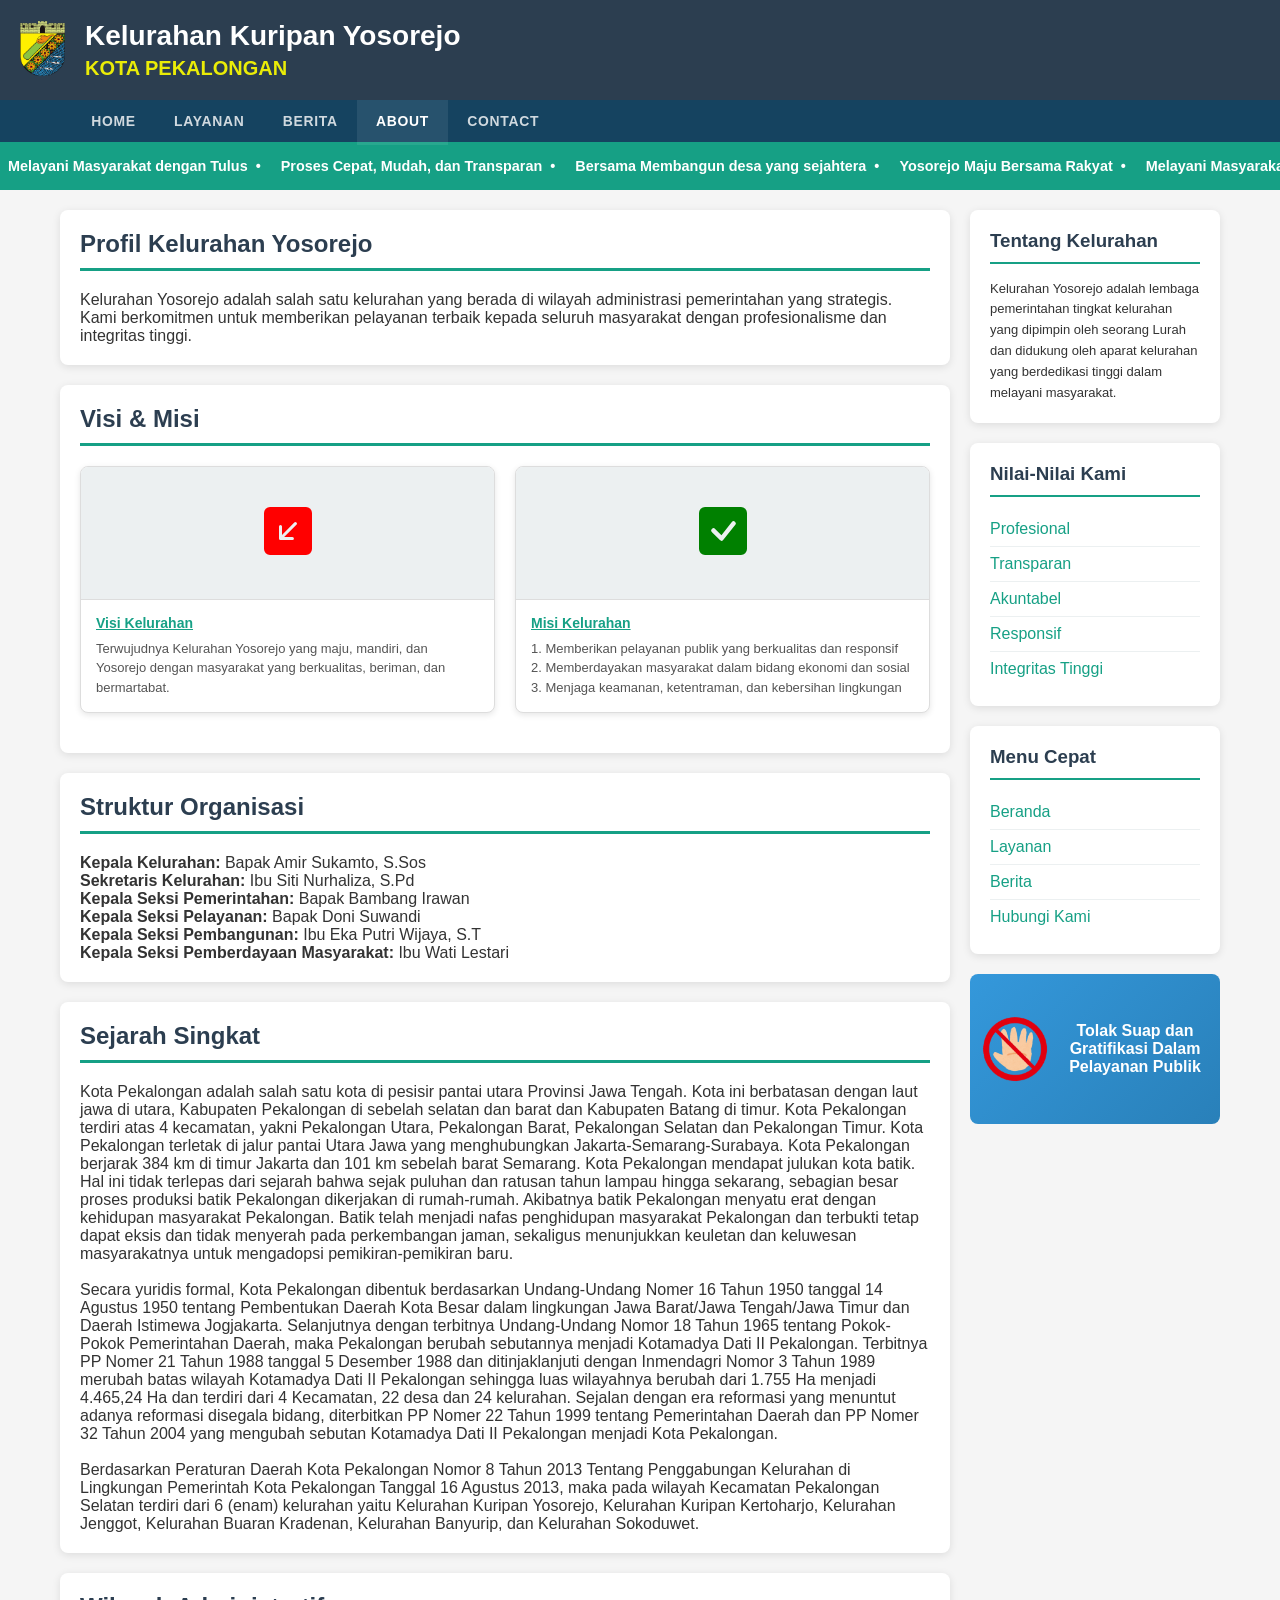
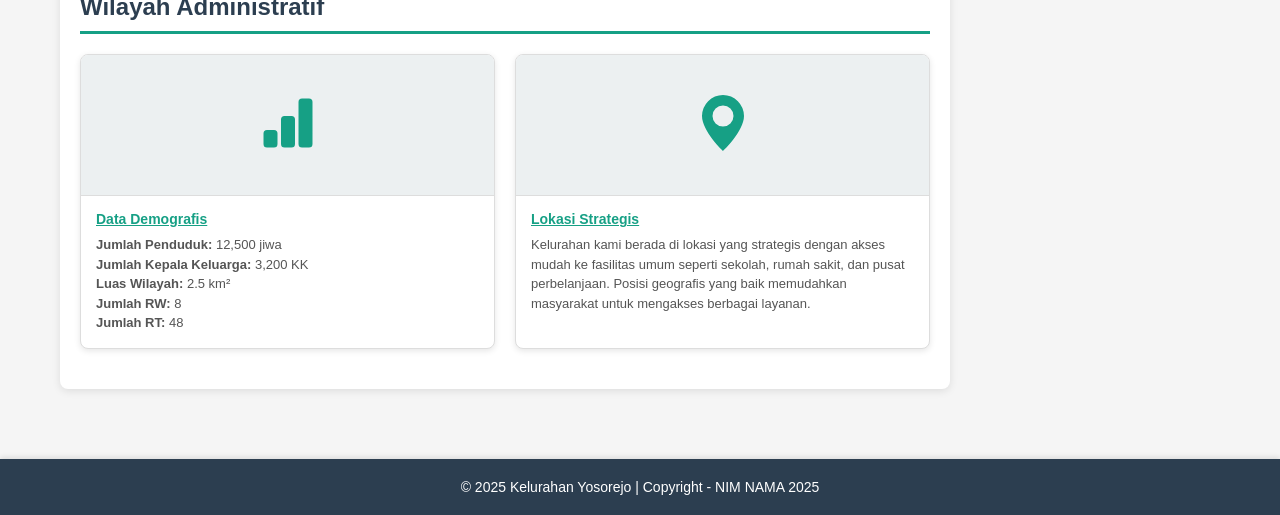
==== about.html @ f133e7d9 "first push" ====
<!DOCTYPE html>
<html lang="id">
<head>
    <meta charset="UTF-8">
    <meta name="viewport" content="width=device-width, initial-scale=1.0">
    <title>About - Kelurahan Yosorejo</title>
    <link rel="stylesheet" href="style.css">
</head>
<body>
    <header>
        <div class="logo">
            <img src="img/logokota.png" alt="">
        </div>
        <div class="header-text">
            <h1>Kelurahan Kuripan Yosorejo</h1>
            <p>Kota Pekalongan</p>
        </div>
    </header>

    <nav class="navigasi">
        <ul>
            <li><a href="index.html">HOME</a></li>
            <li><a href="layanan.html">LAYANAN</a></li>
            <li><a href="berita.html">BERITA</a></li>
            <li><a href="about.html" class="aktif">ABOUT</a></li>
            <li><a href="contact.html">CONTACT</a></li>
        </ul>
    </nav>

    <div class="slogan-berjalan">
      <div class="slogan-teks">
        <span>Melayani Masyarakat dengan Tulus &nbsp;&bull;&nbsp;</span>
        <span>Proses Cepat, Mudah, dan Transparan &nbsp;&bull;&nbsp;</span>
        <span>Bersama Membangun desa yang sejahtera &nbsp;&bull;&nbsp;</span>
        <span>Yosorejo Maju Bersama Rakyat &nbsp;&bull;&nbsp;</span>
        <span>Melayani Masyarakat dengan Tulus &nbsp;&bull;&nbsp;</span>
        <span>Proses Cepat, Mudah, dan Transparan &nbsp;&bull;&nbsp;</span>
        <span>Bersama Membangun desa yang sejahtera &nbsp;&bull;&nbsp;</span>
        <span>Yosorejo Maju Bersama Rakyat &nbsp;&bull;&nbsp;</span>
      </div>
    </div>

    <div class="container">
        <main class="main-content">
            <section class="konten">
                <h2>Profil Kelurahan Yosorejo</h2>
                <p>Kelurahan Yosorejo adalah salah satu kelurahan yang berada di wilayah administrasi pemerintahan yang strategis. Kami berkomitmen untuk memberikan pelayanan terbaik kepada seluruh masyarakat dengan profesionalisme dan integritas tinggi.</p>
            </section>

            <section class="konten">
                <h2>Visi & Misi</h2>
                <div class="produk-grid">
                    <div class="produk-item">
                        <div class="produk-gambar">
                            <p><svg xmlns="http://www.w3.org/2000/svg" width="48" height="48" fill="red" class="bi bi-arrow-down-left-square-fill" viewBox="0 0 16 16">
  <path d="M2 16a2 2 0 0 1-2-2V2a2 2 0 0 1 2-2h12a2 2 0 0 1 2 2v12a2 2 0 0 1-2 2zm8.096-10.803L6 9.293V6.525a.5.5 0 0 0-1 0V10.5a.5.5 0 0 0 .5.5h3.975a.5.5 0 0 0 0-1H6.707l4.096-4.096a.5.5 0 1 0-.707-.707"/>
</svg></p>
                        </div>
                        <div class="produk-info">
                            <h3>Visi Kelurahan</h3>
                            <p>Terwujudnya Kelurahan Yosorejo yang maju, mandiri, dan Yosorejo dengan masyarakat yang berkualitas, beriman, dan bermartabat.</p>
                        </div>
                    </div>

                    <div class="produk-item">
                        <div class="produk-gambar">
                            <p><svg xmlns="http://www.w3.org/2000/svg" width="48" height="48" fill="green" class="bi bi-check-square-fill" viewBox="0 0 16 16">
  <path d="M2 0a2 2 0 0 0-2 2v12a2 2 0 0 0 2 2h12a2 2 0 0 0 2-2V2a2 2 0 0 0-2-2zm10.03 4.97a.75.75 0 0 1 .011 1.05l-3.992 4.99a.75.75 0 0 1-1.08.02L4.324 8.384a.75.75 0 1 1 1.06-1.06l2.094 2.093 3.473-4.425a.75.75 0 0 1 1.08-.022z"/>
</svg></p>
                        </div>
                        <div class="produk-info">
                            <h3>Misi Kelurahan</h3>
                            <p>1. Memberikan pelayanan publik yang berkualitas dan responsif
                            <br>2. Memberdayakan masyarakat dalam bidang ekonomi dan sosial
                            <br>3. Menjaga keamanan, ketentraman, dan kebersihan lingkungan</p>
                        </div>
                    </div>
                </div>
            </section>

            <section class="konten">
                <h2>Struktur Organisasi</h2>
                <p><strong>Kepala Kelurahan:</strong> Bapak Amir Sukamto, S.Sos</p>
                <p><strong>Sekretaris Kelurahan:</strong> Ibu Siti Nurhaliza, S.Pd</p>
                <p><strong>Kepala Seksi Pemerintahan:</strong> Bapak Bambang Irawan</p>
                <p><strong>Kepala Seksi Pelayanan:</strong> Bapak Doni Suwandi</p>
                <p><strong>Kepala Seksi Pembangunan:</strong> Ibu Eka Putri Wijaya, S.T</p>
                <p><strong>Kepala Seksi Pemberdayaan Masyarakat:</strong> Ibu Wati Lestari</p>
            </section>

            <section class="konten">
                <h2>Sejarah Singkat</h2>
                <p>Kota Pekalongan adalah salah satu kota di pesisir pantai utara Provinsi Jawa Tengah. Kota ini berbatasan dengan laut jawa di utara, Kabupaten Pekalongan di sebelah selatan dan barat dan Kabupaten Batang di timur. Kota Pekalongan terdiri atas 4 kecamatan, yakni Pekalongan Utara, Pekalongan Barat, Pekalongan Selatan dan Pekalongan Timur. Kota Pekalongan terletak di jalur pantai Utara Jawa yang menghubungkan Jakarta-Semarang-Surabaya. Kota Pekalongan berjarak 384 km di timur Jakarta dan 101 km sebelah barat Semarang. Kota Pekalongan mendapat julukan kota batik. Hal ini tidak terlepas dari sejarah bahwa sejak puluhan dan ratusan tahun lampau hingga sekarang, sebagian besar proses produksi batik Pekalongan dikerjakan di rumah-rumah. Akibatnya batik Pekalongan menyatu erat dengan kehidupan masyarakat Pekalongan. Batik telah menjadi nafas penghidupan masyarakat Pekalongan dan terbukti tetap dapat eksis dan tidak menyerah pada perkembangan jaman, sekaligus menunjukkan keuletan dan keluwesan masyarakatnya untuk mengadopsi pemikiran-pemikiran baru. <br>
                <br>
                Secara yuridis formal, Kota Pekalongan dibentuk berdasarkan Undang-Undang Nomer 16 Tahun 1950 tanggal 14 Agustus 1950 tentang Pembentukan Daerah Kota Besar dalam lingkungan Jawa Barat/Jawa Tengah/Jawa Timur dan Daerah Istimewa Jogjakarta. Selanjutnya dengan terbitnya Undang-Undang Nomor 18 Tahun 1965 tentang Pokok-Pokok Pemerintahan Daerah, maka Pekalongan berubah sebutannya menjadi Kotamadya Dati II Pekalongan.
                Terbitnya PP Nomer 21 Tahun 1988 tanggal 5 Desember 1988 dan ditinjaklanjuti dengan Inmendagri Nomor 3 Tahun 1989 merubah batas wilayah Kotamadya Dati II Pekalongan sehingga luas wilayahnya berubah dari 1.755 Ha menjadi 4.465,24 Ha dan terdiri dari 4 Kecamatan, 22 desa dan 24 kelurahan.
                Sejalan dengan era reformasi yang menuntut adanya reformasi disegala bidang, diterbitkan PP Nomer 22 Tahun 1999 tentang Pemerintahan Daerah dan PP Nomer 32 Tahun 2004 yang mengubah sebutan Kotamadya Dati II Pekalongan menjadi Kota Pekalongan.
                <br><br>
                
                Berdasarkan Peraturan Daerah Kota Pekalongan Nomor 8 Tahun 2013 Tentang Penggabungan Kelurahan di Lingkungan Pemerintah Kota Pekalongan Tanggal  16 Agustus 2013,  maka  pada wilayah Kecamatan Pekalongan Selatan terdiri dari 6 (enam) kelurahan yaitu Kelurahan Kuripan Yosorejo, Kelurahan Kuripan Kertoharjo, Kelurahan Jenggot, Kelurahan Buaran Kradenan, Kelurahan Banyurip, dan Kelurahan Sokoduwet.</p>
            </section>

            <section class="konten">
                <h2>Wilayah Administratif</h2>
                <div class="produk-grid">
                    <div class="produk-item">
                        <div class="produk-gambar">
                            <p><svg xmlns="http://www.w3.org/2000/svg" width="56" height="56" fill="#16A085" class="bi bi-bar-chart-fill" viewBox="0 0 16 16">
  <path d="M1 11a1 1 0 0 1 1-1h2a1 1 0 0 1 1 1v3a1 1 0 0 1-1 1H2a1 1 0 0 1-1-1zm5-4a1 1 0 0 1 1-1h2a1 1 0 0 1 1 1v7a1 1 0 0 1-1 1H7a1 1 0 0 1-1-1zm5-5a1 1 0 0 1 1-1h2a1 1 0 0 1 1 1v12a1 1 0 0 1-1 1h-2a1 1 0 0 1-1-1z"/>
</svg></p>
                        </div>
                        <div class="produk-info">
                            <h3>Data Demografis</h3>
                            <p><strong>Jumlah Penduduk:</strong> 12,500 jiwa
                            <br><strong>Jumlah Kepala Keluarga:</strong> 3,200 KK
                            <br><strong>Luas Wilayah:</strong> 2.5 km²
                            <br><strong>Jumlah RW:</strong> 8
                            <br><strong>Jumlah RT:</strong> 48</p>
                        </div>
                    </div>

                    <div class="produk-item">
                        <div class="produk-gambar">
                            <p><svg xmlns="http://www.w3.org/2000/svg" width="56" height="56" fill="#16A085" class="bi bi-geo-alt-fill" viewBox="0 0 16 16">
  <path d="M8 16s6-5.686 6-10A6 6 0 0 0 2 6c0 4.314 6 10 6 10m0-7a3 3 0 1 1 0-6 3 3 0 0 1 0 6"/>
</svg></p>
                        </div>
                        <div class="produk-info">
                            <h3>Lokasi Strategis</h3>
                            <p>Kelurahan kami berada di lokasi yang strategis dengan akses mudah ke fasilitas umum seperti sekolah, rumah sakit, dan pusat perbelanjaan. Posisi geografis yang baik memudahkan masyarakat untuk mengakses berbagai layanan.</p>
                        </div>
                    </div>
                </div>
            </section>
        </main>

        <aside class="sidebar">
            <div class="sidebar-box">
                <h3>Tentang Kelurahan</h3>
                <p style="font-size: 13px; line-height: 1.6;">Kelurahan Yosorejo adalah lembaga pemerintahan tingkat kelurahan yang dipimpin oleh seorang Lurah dan didukung oleh aparat kelurahan yang berdedikasi tinggi dalam melayani masyarakat.</p>
            </div>

            <div class="sidebar-box">
                <h3>Nilai-Nilai Kami</h3>
                <ul>
                    <li><a href="#">Profesional</a></li>
                    <li><a href="#">Transparan</a></li>
                    <li><a href="#">Akuntabel</a></li>
                    <li><a href="#">Responsif</a></li>
                    <li><a href="#">Integritas Tinggi</a></li>
                </ul>
            </div>

            <div class="sidebar-box">
                <h3>Menu Cepat</h3>
                <ul>
                    <li><a href="index.html">Beranda</a></li>
                    <li><a href="layanan.html">Layanan</a></li>
                    <li><a href="berita.html">Berita</a></li>
                    <li><a href="contact.html">Hubungi Kami</a></li>
                </ul>
            </div>

            <div class="iklan-suap">
                <img src="img/no.png" alt="">
                <p>Tolak Suap dan Gratifikasi Dalam Pelayanan Publik</p>
                
            </div>
        </aside>
    </div>

    <footer>
        <p>&copy; 2025 Kelurahan Yosorejo | Copyright - NIM NAMA 2025</p>
    </footer>
</body>
</html>
---- style.css ----
* {
    margin: 0;
    padding: 0;
    box-sizing: border-box;
}

body {
    font-family: 'Arial', sans-serif;
    background-color: #f5f5f5;
    color: #333;
}

header {
    background-color: #2c3e50;
    color: white;
    padding: 20px;
    box-shadow: 0 2px 5px rgba(0, 0, 0, 0.1);
    display: flex;
    align-items: center;
    justify-content: start;
}

header img{
    width: 45px;
    height: 55px;
    margin-right: 20px;
}

header h1 {
    font-size: 28px;
    margin-bottom: 5px;
}

header p {
    font-size: 20px;
    font-weight: bold;
    text-transform: uppercase;
    color: yellow;
    opacity: 0.9;
}


.navigasi {
  background: #154360;
}

.navigasi ul {
  max-width: 1200px;
  margin: 0 auto;
  padding: 0 2rem;
  display: flex;
  text-decoration: none;
}

.navigasi ul li{
    list-style: none;
}

.navigasi ul li a {
  display: block;
  color: rgba(255,255,255,0.8);
  padding: 0.8rem 1.2rem;
  font-size: 0.87rem;
  font-weight: 600;
  letter-spacing: 0.05em;
  text-transform: uppercase;
  text-decoration: none;
  border-bottom: 3px solid transparent;
  margin-bottom: -3px;
  transition: all 0.2s;
}

.navigasi ul li a:hover,
.navigasi ul li a.aktif {
  color: #fff;
  background: rgba(255,255,255,0.08);
}

.slogan-berjalan {
  background: #16a085;
  overflow: hidden;
  padding: 0.5rem 0;
}

.slogan-teks {
  display: inline-flex;
  white-space: nowrap;
  animation: jalan 30s linear infinite;
  color: #fff;
  font-weight: 600;
  font-size: 0.9rem;
}

.slogan-teks span {
  padding: 0.5rem;
}

@keyframes jalan {
  0%   { transform: translateX(0); }
  100% { transform: translateX(-50%); }
}

.selamat-datang {
    background: linear-gradient(135deg, #16a085 0%, #1abc9c 100%);
    color: white;
    padding: 40px 20px;
    border-radius: 8px;
    position: relative;
    display: flex;
    justify-content: space-between;
    align-items: center;
    width: 100%;
    gap: 20px;
}

.selamat-datang .hero-main{
    max-width: 600px;
    flex: 1;
}

.selamat-datang .hero-main p {
    line-height: 1.6;
    font-size: 16px;
}

.selamat-datang .hero-logo {
    display: flex;
    align-items: center;
    justify-content: center;
    flex-shrink: 0;
}


.selamat-datang .hero-logo img {
    width: 120px;
    height: 140px;
    object-fit: contain;
}

.selamat-datang::before {
  content: '';
  position: absolute;
  top: -60px;
  right: -60px;
  width: 240px;
  height: 240px;
  background: rgba(255,255,255,0.06);
  border-radius: 50%;
}

.selamat-datang span{
    display: block;
    font-weight: bold;
}

.selamat-datang span:first-child {
    font-size: 40px;
}

.selamat-datang span:nth-child(2) {
    font-size: 30px;
    color: yellow;
    margin-bottom: 10px;
}

/* Main Container */
.container {
    display: flex;
    max-width: 1200px;
    margin: 0 auto;
    gap: 20px;
    padding: 20px;
}

.main-content {
    flex: 1;
}

.konten {
    background-color: white;
    padding: 20px;
    border-radius: 8px;
    box-shadow: 0 2px 8px rgba(0, 0, 0, 0.1);
    margin-bottom: 20px;
}

.konten h2 {
    color: #2c3e50;
    margin-bottom: 20px;
    border-bottom: 3px solid #16a085;
    padding-bottom: 10px;
}

.produk-grid {
    display: grid;
    grid-template-columns: repeat(auto-fit, minmax(250px, 1fr));
    gap: 20px;
    margin-bottom: 20px;
}

.produk-item {
    background-color: white;
    border: 1px solid #ddd;
    border-radius: 8px;
    overflow: hidden;
    box-shadow: 0 2px 6px rgba(0, 0, 0, 0.1);
    transition: transform 0.3s ease, box-shadow 0.3s ease;
}

.produk-item:hover {
    transform: translateY(-5px);
    box-shadow: 0 4px 12px rgba(0, 0, 0, 0.15);
}

.produk-gambar {
    background-color: #ecf0f1;
    padding: 40px;
    text-align: center;
    border-bottom: 1px solid #ddd;
}


.imgspecial{
    width: 1200px;
    height: 900px;
}

.produk-gambar p {
    font-weight: bold;
    color: #2c3e50;
}


.produk-gambar-berita {
    background-color: #ecf0f1;
    text-align: center;
    border-bottom: 1px solid #ddd;
}

.produk-info-berita p{
    text-align: justify;
}

.produk-gambar-berita img {
    max-width: 100%;
    height: auto;
    border-radius: 4px;
}

.produk-info {
    padding: 15px;
}

.produk-info h3 {
    color: #16a085;
    font-size: 14px;
    margin-bottom: 8px;
    text-decoration: underline;
}

.produk-info p {
    font-size: 13px;
    color: #555;
    line-height: 1.5;
}

.produk-lainnya {
    background-color: white;
    padding: 20px;
    border: 2px solid #16a085;
    border-radius: 8px;
    text-align: center;
    color: #2c3e50;
    font-weight: bold;
    cursor: pointer;
    transition: background-color 0.3s ease;
}

.produk-lainnya:hover {
    background-color: #ecf0f1;
}

.sidebar {
    width: 250px;
}

.sidebar-box {
    background-color: white;
    padding: 20px;
    border-radius: 8px;
    box-shadow: 0 2px 8px rgba(0, 0, 0, 0.1);
    margin-bottom: 20px;
}

.sidebar-box h3 {
    color: #2c3e50;
    margin-bottom: 15px;
    border-bottom: 2px solid #16a085;
    padding-bottom: 10px;
}

.sidebar-box ul {
    list-style: none;
}

.sidebar-box ul li {
    padding: 8px 0;
    border-bottom: 1px solid #ecf0f1;
}

.sidebar-box ul li:last-child {
    border-bottom: none;
}

.sidebar-box ul li a {
    color: #16a085;
    text-decoration: none;
    transition: color 0.3s ease;
}

.sidebar-box ul li a:hover {
    color: #1abc9c;
    text-decoration: underline;
}

.iklan-produk {
    background: linear-gradient(135deg, #3498db, #2980b9);
    color: white;
    padding: 30px;
    border-radius: 8px;
    text-align: center;
    min-height: 200px;
    display: flex;
    align-items: center;
    justify-content: center;
    font-weight: bold;
    font-size: 16px;
}

.iklan-suap {
    background: linear-gradient(135deg, #3498db, #2980b9);
    color: white;
    padding: 5px;
    border-radius: 8px;
    text-align: center;
    min-height: 150px;
    display: flex;
    align-items: center;
    justify-content: center;
    font-weight: bold;
    font-size: 16px;
}



.iklan-suap img {
    width: 80px;
    height: 80px;
}

footer {
    background-color: #2c3e50;
    color: white;
    text-align: center;
    padding: 20px;
    margin-top: 30px;
    box-shadow: 0 -2px 5px rgba(0, 0, 0, 0.1);
}

footer p {
    font-size: 14px;
}

.hero-stats {
    display: flex;
    gap: 20px;
    margin: 15px 0 0 0;
    padding: 15px 0 0 0;
    border-top: 1px solid rgba(255, 255, 255, 0.2);
}

.stat-item {
    display: flex;
    flex-direction: column;
    align-items: flex-start;
}

.stat-number {
    font-size: 12px;
    font-weight: bold;
    color: white;
}

.stat-label {
    font-size: 9px;
    color: rgba(255, 255, 255, 0.85);
    margin-top: 2px;
}

@media (max-width: 768px) {
    .container {
        flex-direction: column;
    }

    .sidebar {
        width: 100%;
    }

    nav ul {
        flex-direction: column;
    }

    nav ul li a {
        border-right: none;
        border-bottom: 1px solid #2c3e50;
    }

    nav ul li:last-child a {
        border-bottom: none;
    }

    .produk-grid {
        grid-template-columns: repeat(auto-fit, minmax(200px, 1fr));
    }

    header h1 {
        font-size: 20px;
    }

    .selamat-datang {
        flex-direction: column;
        text-align: center;
        padding: 30px 20px;
    }

    .selamat-datang .hero-main {
        max-width: 100%;
    }

    .selamat-datang .hero-main span:first-child {
        font-size: 35px;
    }

    .selamat-datang .hero-main span:nth-child(2) {
        font-size: 28px;
    }

    .selamat-datang .hero-main p {
        font-size: 14px;
    }

    .hero-stats {
        gap: 15px;
        margin: 12px 0 0 0;
        padding: 12px 0 0 0;
    }

    .stat-number {
        font-size: 11px;
    }

    .stat-label {
        font-size: 8px;
    }

    .selamat-datang .hero-logo {
        display: none;
    }


    .hero-main {
        font-size: 15px;
    }

    .slogan {
        font-size: 18px;
        padding: 20px;
    }
}

@media (max-width: 480px) {
    .container {
        padding: 10px;
        gap: 10px;
    }

    header {
        padding: 15px;
    }

    header h1 {
        font-size: 18px;
    }

    header p {
        font-size: 12px;
    }

    nav ul li a {
        padding: 12px 15px;
        font-size: 12px;
    }

    .navigasi ul {
        flex-direction: row;
        padding: 0 1rem;
    }

    .navigasi ul li a {
        padding: 0.6rem 0.7rem;
        font-size: 0.7rem;
    }

    .selamat-datang {
        flex-direction: column;
        text-align: center;
        padding: 20px 15px;
    }

    .selamat-datang .hero-main {
        max-width: 100%;
        font-size: 14px;
    }

    .selamat-datang .hero-main span:first-child {
        font-size: 28px;
    }

    .selamat-datang .hero-main span:nth-child(2) {
        font-size: 22px;
    }

    .selamat-datang .hero-main p {
        font-size: 13px;
        line-height: 1.5;
    }

    .hero-stats {
        gap: 12px;
        margin: 10px 0 0 0;
        padding: 10px 0 0 0;
    }

    .stat-number {
        font-size: 10px;
    }

    .stat-label {
        font-size: 7px;
    }

    .selamat-datang .hero-logo {
        margin-left: 0;
        width: 100%;
        margin-top: 20px;
    }

    .selamat-datang .hero-logo img {
        display: none;
    }

    .slogan {
        font-size: 16px;
        padding: 15px;
    }

    .konten {
        padding: 15px;
    }

    .produk-grid {
        grid-template-columns: 1fr;
    }

    .sidebar-box {
        padding: 15px;
    }
}
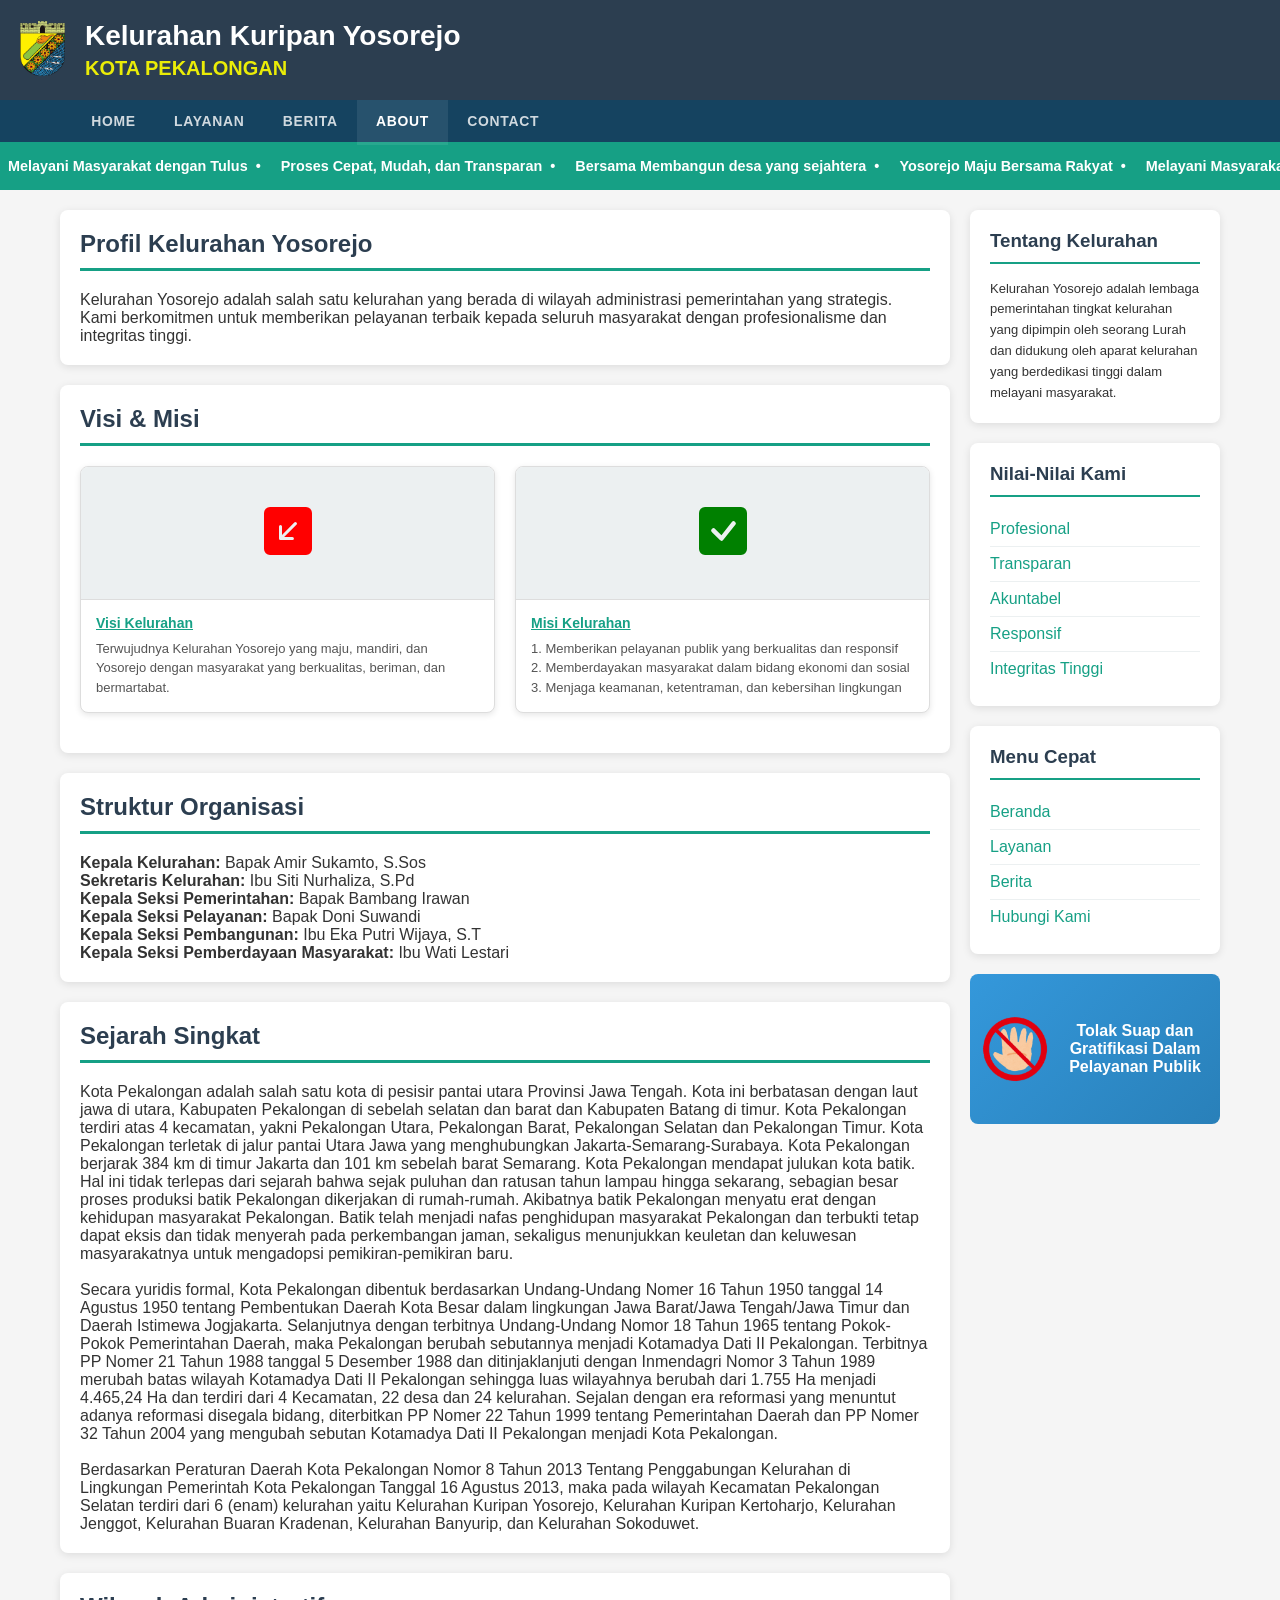
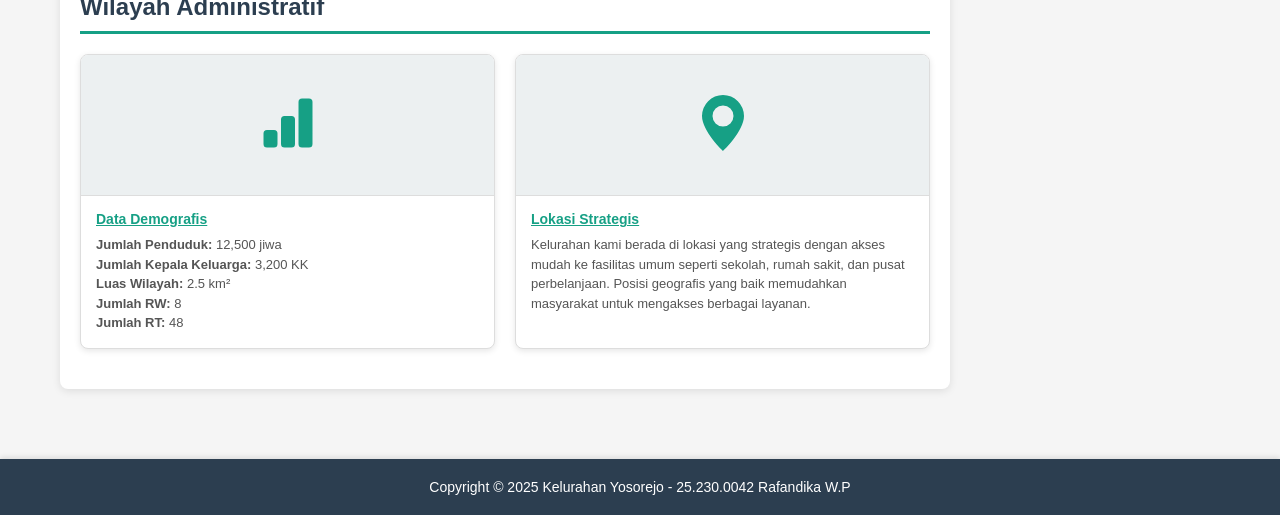
==== commit f5765660: "fix footer" ====
--- a/about.html
+++ b/about.html
@@ -170,7 +170,7 @@
     </div>
 
     <footer>
-        <p>&copy; 2025 Kelurahan Yosorejo | Copyright - NIM NAMA 2025</p>
+        <p>Copyright &copy; 2025 Kelurahan Yosorejo - 25.230.0042 Rafandika W.P</p>
     </footer>
 </body>
 </html>
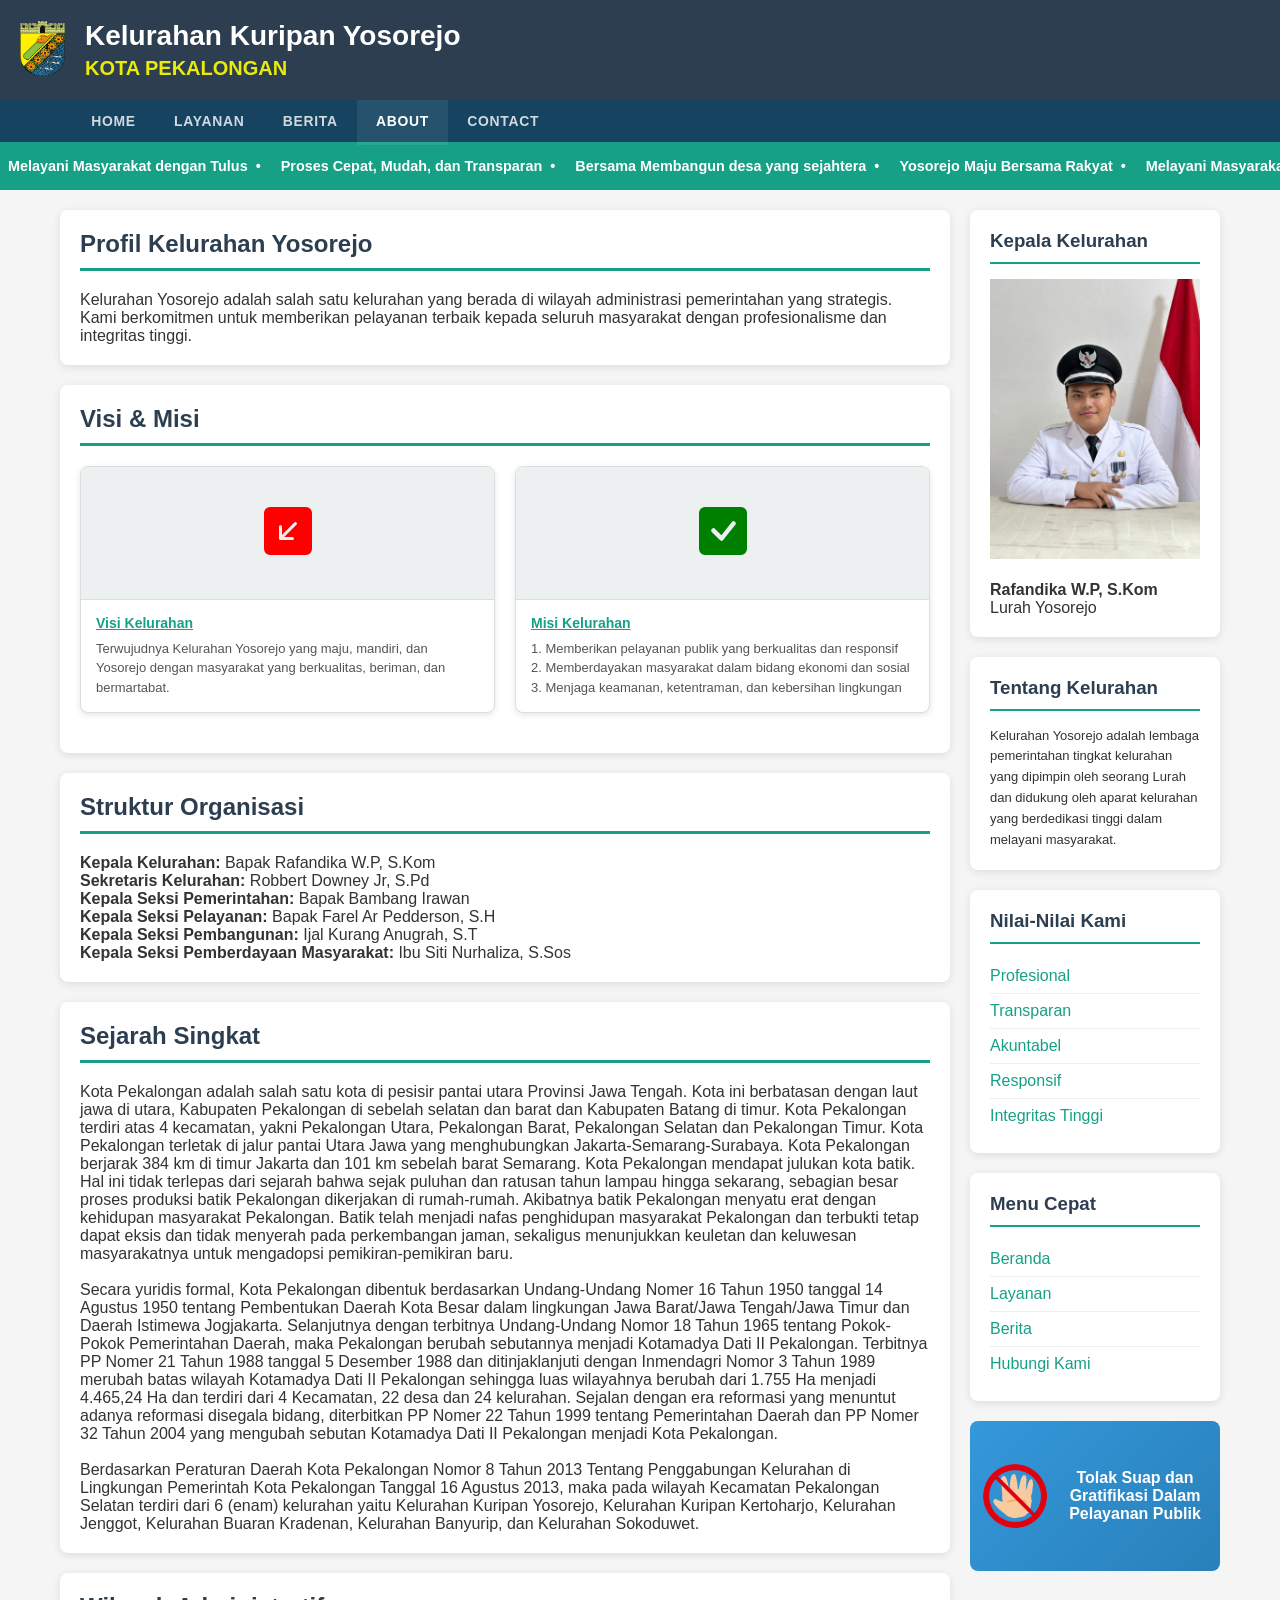
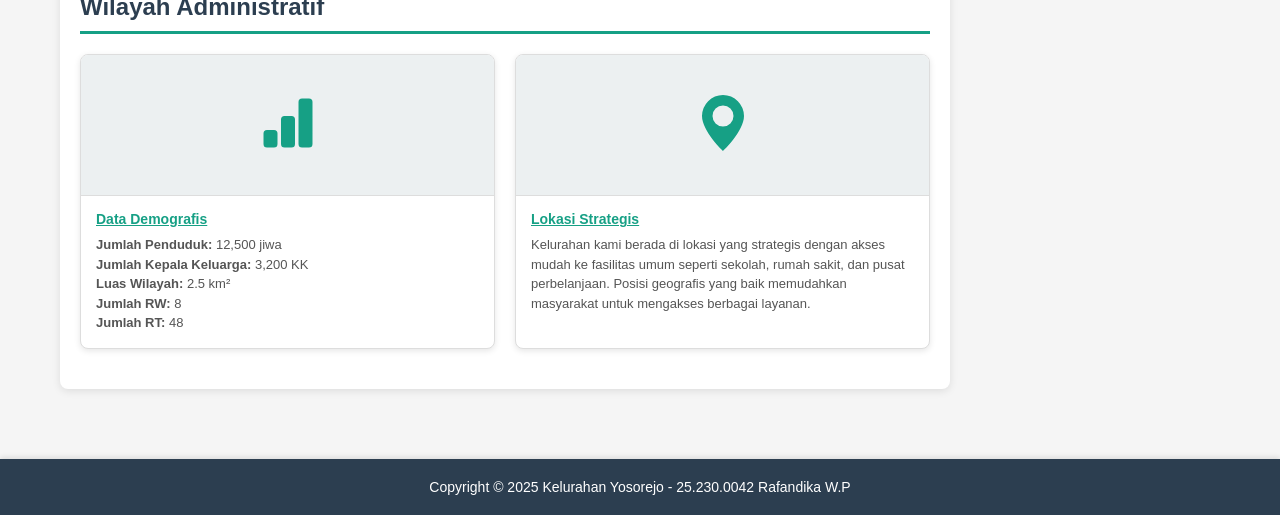
==== commit 901f17b8: "final?" ====
--- a/about.html
+++ b/about.html
@@ -1,30 +1,30 @@
-<!DOCTYPE html>
+<!doctype html>
 <html lang="id">
-<head>
-    <meta charset="UTF-8">
-    <meta name="viewport" content="width=device-width, initial-scale=1.0">
+  <head>
+    <meta charset="UTF-8" />
+    <meta name="viewport" content="width=device-width, initial-scale=1.0" />
     <title>About - Kelurahan Yosorejo</title>
-    <link rel="stylesheet" href="style.css">
-</head>
-<body>
+    <link rel="stylesheet" href="style.css" />
+  </head>
+  <body>
     <header>
-        <div class="logo">
-            <img src="img/logokota.png" alt="">
-        </div>
-        <div class="header-text">
-            <h1>Kelurahan Kuripan Yosorejo</h1>
-            <p>Kota Pekalongan</p>
-        </div>
+      <div class="logo">
+        <img src="img/logokota.png" alt="" />
+      </div>
+      <div class="header-text">
+        <h1>Kelurahan Kuripan Yosorejo</h1>
+        <p>Kota Pekalongan</p>
+      </div>
     </header>
 
     <nav class="navigasi">
-        <ul>
-            <li><a href="index.html">HOME</a></li>
-            <li><a href="layanan.html">LAYANAN</a></li>
-            <li><a href="berita.html">BERITA</a></li>
-            <li><a href="about.html" class="aktif">ABOUT</a></li>
-            <li><a href="contact.html">CONTACT</a></li>
-        </ul>
+      <ul>
+        <li><a href="index.html">HOME</a></li>
+        <li><a href="layanan.html">LAYANAN</a></li>
+        <li><a href="berita.html">BERITA</a></li>
+        <li><a href="about.html" class="aktif">ABOUT</a></li>
+        <li><a href="contact.html">CONTACT</a></li>
+      </ul>
     </nav>
 
     <div class="slogan-berjalan">
@@ -41,136 +41,262 @@
     </div>
 
     <div class="container">
-        <main class="main-content">
-            <section class="konten">
-                <h2>Profil Kelurahan Yosorejo</h2>
-                <p>Kelurahan Yosorejo adalah salah satu kelurahan yang berada di wilayah administrasi pemerintahan yang strategis. Kami berkomitmen untuk memberikan pelayanan terbaik kepada seluruh masyarakat dengan profesionalisme dan integritas tinggi.</p>
-            </section>
-
-            <section class="konten">
-                <h2>Visi & Misi</h2>
-                <div class="produk-grid">
-                    <div class="produk-item">
-                        <div class="produk-gambar">
-                            <p><svg xmlns="http://www.w3.org/2000/svg" width="48" height="48" fill="red" class="bi bi-arrow-down-left-square-fill" viewBox="0 0 16 16">
-  <path d="M2 16a2 2 0 0 1-2-2V2a2 2 0 0 1 2-2h12a2 2 0 0 1 2 2v12a2 2 0 0 1-2 2zm8.096-10.803L6 9.293V6.525a.5.5 0 0 0-1 0V10.5a.5.5 0 0 0 .5.5h3.975a.5.5 0 0 0 0-1H6.707l4.096-4.096a.5.5 0 1 0-.707-.707"/>
-</svg></p>
-                        </div>
-                        <div class="produk-info">
-                            <h3>Visi Kelurahan</h3>
-                            <p>Terwujudnya Kelurahan Yosorejo yang maju, mandiri, dan Yosorejo dengan masyarakat yang berkualitas, beriman, dan bermartabat.</p>
-                        </div>
-                    </div>
-
-                    <div class="produk-item">
-                        <div class="produk-gambar">
-                            <p><svg xmlns="http://www.w3.org/2000/svg" width="48" height="48" fill="green" class="bi bi-check-square-fill" viewBox="0 0 16 16">
-  <path d="M2 0a2 2 0 0 0-2 2v12a2 2 0 0 0 2 2h12a2 2 0 0 0 2-2V2a2 2 0 0 0-2-2zm10.03 4.97a.75.75 0 0 1 .011 1.05l-3.992 4.99a.75.75 0 0 1-1.08.02L4.324 8.384a.75.75 0 1 1 1.06-1.06l2.094 2.093 3.473-4.425a.75.75 0 0 1 1.08-.022z"/>
-</svg></p>
-                        </div>
-                        <div class="produk-info">
-                            <h3>Misi Kelurahan</h3>
-                            <p>1. Memberikan pelayanan publik yang berkualitas dan responsif
-                            <br>2. Memberdayakan masyarakat dalam bidang ekonomi dan sosial
-                            <br>3. Menjaga keamanan, ketentraman, dan kebersihan lingkungan</p>
-                        </div>
-                    </div>
-                </div>
-            </section>
-
-            <section class="konten">
-                <h2>Struktur Organisasi</h2>
-                <p><strong>Kepala Kelurahan:</strong> Bapak Amir Sukamto, S.Sos</p>
-                <p><strong>Sekretaris Kelurahan:</strong> Ibu Siti Nurhaliza, S.Pd</p>
-                <p><strong>Kepala Seksi Pemerintahan:</strong> Bapak Bambang Irawan</p>
-                <p><strong>Kepala Seksi Pelayanan:</strong> Bapak Doni Suwandi</p>
-                <p><strong>Kepala Seksi Pembangunan:</strong> Ibu Eka Putri Wijaya, S.T</p>
-                <p><strong>Kepala Seksi Pemberdayaan Masyarakat:</strong> Ibu Wati Lestari</p>
-            </section>
-
-            <section class="konten">
-                <h2>Sejarah Singkat</h2>
-                <p>Kota Pekalongan adalah salah satu kota di pesisir pantai utara Provinsi Jawa Tengah. Kota ini berbatasan dengan laut jawa di utara, Kabupaten Pekalongan di sebelah selatan dan barat dan Kabupaten Batang di timur. Kota Pekalongan terdiri atas 4 kecamatan, yakni Pekalongan Utara, Pekalongan Barat, Pekalongan Selatan dan Pekalongan Timur. Kota Pekalongan terletak di jalur pantai Utara Jawa yang menghubungkan Jakarta-Semarang-Surabaya. Kota Pekalongan berjarak 384 km di timur Jakarta dan 101 km sebelah barat Semarang. Kota Pekalongan mendapat julukan kota batik. Hal ini tidak terlepas dari sejarah bahwa sejak puluhan dan ratusan tahun lampau hingga sekarang, sebagian besar proses produksi batik Pekalongan dikerjakan di rumah-rumah. Akibatnya batik Pekalongan menyatu erat dengan kehidupan masyarakat Pekalongan. Batik telah menjadi nafas penghidupan masyarakat Pekalongan dan terbukti tetap dapat eksis dan tidak menyerah pada perkembangan jaman, sekaligus menunjukkan keuletan dan keluwesan masyarakatnya untuk mengadopsi pemikiran-pemikiran baru. <br>
-                <br>
-                Secara yuridis formal, Kota Pekalongan dibentuk berdasarkan Undang-Undang Nomer 16 Tahun 1950 tanggal 14 Agustus 1950 tentang Pembentukan Daerah Kota Besar dalam lingkungan Jawa Barat/Jawa Tengah/Jawa Timur dan Daerah Istimewa Jogjakarta. Selanjutnya dengan terbitnya Undang-Undang Nomor 18 Tahun 1965 tentang Pokok-Pokok Pemerintahan Daerah, maka Pekalongan berubah sebutannya menjadi Kotamadya Dati II Pekalongan.
-                Terbitnya PP Nomer 21 Tahun 1988 tanggal 5 Desember 1988 dan ditinjaklanjuti dengan Inmendagri Nomor 3 Tahun 1989 merubah batas wilayah Kotamadya Dati II Pekalongan sehingga luas wilayahnya berubah dari 1.755 Ha menjadi 4.465,24 Ha dan terdiri dari 4 Kecamatan, 22 desa dan 24 kelurahan.
-                Sejalan dengan era reformasi yang menuntut adanya reformasi disegala bidang, diterbitkan PP Nomer 22 Tahun 1999 tentang Pemerintahan Daerah dan PP Nomer 32 Tahun 2004 yang mengubah sebutan Kotamadya Dati II Pekalongan menjadi Kota Pekalongan.
-                <br><br>
-                
-                Berdasarkan Peraturan Daerah Kota Pekalongan Nomor 8 Tahun 2013 Tentang Penggabungan Kelurahan di Lingkungan Pemerintah Kota Pekalongan Tanggal  16 Agustus 2013,  maka  pada wilayah Kecamatan Pekalongan Selatan terdiri dari 6 (enam) kelurahan yaitu Kelurahan Kuripan Yosorejo, Kelurahan Kuripan Kertoharjo, Kelurahan Jenggot, Kelurahan Buaran Kradenan, Kelurahan Banyurip, dan Kelurahan Sokoduwet.</p>
-            </section>
-
-            <section class="konten">
-                <h2>Wilayah Administratif</h2>
-                <div class="produk-grid">
-                    <div class="produk-item">
-                        <div class="produk-gambar">
-                            <p><svg xmlns="http://www.w3.org/2000/svg" width="56" height="56" fill="#16A085" class="bi bi-bar-chart-fill" viewBox="0 0 16 16">
-  <path d="M1 11a1 1 0 0 1 1-1h2a1 1 0 0 1 1 1v3a1 1 0 0 1-1 1H2a1 1 0 0 1-1-1zm5-4a1 1 0 0 1 1-1h2a1 1 0 0 1 1 1v7a1 1 0 0 1-1 1H7a1 1 0 0 1-1-1zm5-5a1 1 0 0 1 1-1h2a1 1 0 0 1 1 1v12a1 1 0 0 1-1 1h-2a1 1 0 0 1-1-1z"/>
-</svg></p>
-                        </div>
-                        <div class="produk-info">
-                            <h3>Data Demografis</h3>
-                            <p><strong>Jumlah Penduduk:</strong> 12,500 jiwa
-                            <br><strong>Jumlah Kepala Keluarga:</strong> 3,200 KK
-                            <br><strong>Luas Wilayah:</strong> 2.5 km²
-                            <br><strong>Jumlah RW:</strong> 8
-                            <br><strong>Jumlah RT:</strong> 48</p>
-                        </div>
-                    </div>
-
-                    <div class="produk-item">
-                        <div class="produk-gambar">
-                            <p><svg xmlns="http://www.w3.org/2000/svg" width="56" height="56" fill="#16A085" class="bi bi-geo-alt-fill" viewBox="0 0 16 16">
-  <path d="M8 16s6-5.686 6-10A6 6 0 0 0 2 6c0 4.314 6 10 6 10m0-7a3 3 0 1 1 0-6 3 3 0 0 1 0 6"/>
-</svg></p>
-                        </div>
-                        <div class="produk-info">
-                            <h3>Lokasi Strategis</h3>
-                            <p>Kelurahan kami berada di lokasi yang strategis dengan akses mudah ke fasilitas umum seperti sekolah, rumah sakit, dan pusat perbelanjaan. Posisi geografis yang baik memudahkan masyarakat untuk mengakses berbagai layanan.</p>
-                        </div>
-                    </div>
-                </div>
-            </section>
-        </main>
-
-        <aside class="sidebar">
-            <div class="sidebar-box">
-                <h3>Tentang Kelurahan</h3>
-                <p style="font-size: 13px; line-height: 1.6;">Kelurahan Yosorejo adalah lembaga pemerintahan tingkat kelurahan yang dipimpin oleh seorang Lurah dan didukung oleh aparat kelurahan yang berdedikasi tinggi dalam melayani masyarakat.</p>
+      <main class="main-content">
+        <section class="konten">
+          <h2>Profil Kelurahan Yosorejo</h2>
+          <p>
+            Kelurahan Yosorejo adalah salah satu kelurahan yang berada di
+            wilayah administrasi pemerintahan yang strategis. Kami berkomitmen
+            untuk memberikan pelayanan terbaik kepada seluruh masyarakat dengan
+            profesionalisme dan integritas tinggi.
+          </p>
+        </section>
+
+        <section class="konten">
+          <h2>Visi & Misi</h2>
+          <div class="produk-grid">
+            <div class="produk-item">
+              <div class="produk-gambar">
+                <p>
+                  <svg
+                    xmlns="http://www.w3.org/2000/svg"
+                    width="48"
+                    height="48"
+                    fill="red"
+                    class="bi bi-arrow-down-left-square-fill"
+                    viewBox="0 0 16 16"
+                  >
+                    <path
+                      d="M2 16a2 2 0 0 1-2-2V2a2 2 0 0 1 2-2h12a2 2 0 0 1 2 2v12a2 2 0 0 1-2 2zm8.096-10.803L6 9.293V6.525a.5.5 0 0 0-1 0V10.5a.5.5 0 0 0 .5.5h3.975a.5.5 0 0 0 0-1H6.707l4.096-4.096a.5.5 0 1 0-.707-.707"
+                    />
+                  </svg>
+                </p>
+              </div>
+              <div class="produk-info">
+                <h3>Visi Kelurahan</h3>
+                <p>
+                  Terwujudnya Kelurahan Yosorejo yang maju, mandiri, dan
+                  Yosorejo dengan masyarakat yang berkualitas, beriman, dan
+                  bermartabat.
+                </p>
+              </div>
             </div>
 
-            <div class="sidebar-box">
-                <h3>Nilai-Nilai Kami</h3>
-                <ul>
-                    <li><a href="#">Profesional</a></li>
-                    <li><a href="#">Transparan</a></li>
-                    <li><a href="#">Akuntabel</a></li>
-                    <li><a href="#">Responsif</a></li>
-                    <li><a href="#">Integritas Tinggi</a></li>
-                </ul>
+            <div class="produk-item">
+              <div class="produk-gambar">
+                <p>
+                  <svg
+                    xmlns="http://www.w3.org/2000/svg"
+                    width="48"
+                    height="48"
+                    fill="green"
+                    class="bi bi-check-square-fill"
+                    viewBox="0 0 16 16"
+                  >
+                    <path
+                      d="M2 0a2 2 0 0 0-2 2v12a2 2 0 0 0 2 2h12a2 2 0 0 0 2-2V2a2 2 0 0 0-2-2zm10.03 4.97a.75.75 0 0 1 .011 1.05l-3.992 4.99a.75.75 0 0 1-1.08.02L4.324 8.384a.75.75 0 1 1 1.06-1.06l2.094 2.093 3.473-4.425a.75.75 0 0 1 1.08-.022z"
+                    />
+                  </svg>
+                </p>
+              </div>
+              <div class="produk-info">
+                <h3>Misi Kelurahan</h3>
+                <p>
+                  1. Memberikan pelayanan publik yang berkualitas dan responsif
+                  <br />2. Memberdayakan masyarakat dalam bidang ekonomi dan
+                  sosial <br />3. Menjaga keamanan, ketentraman, dan kebersihan
+                  lingkungan
+                </p>
+              </div>
             </div>
-
-            <div class="sidebar-box">
-                <h3>Menu Cepat</h3>
-                <ul>
-                    <li><a href="index.html">Beranda</a></li>
-                    <li><a href="layanan.html">Layanan</a></li>
-                    <li><a href="berita.html">Berita</a></li>
-                    <li><a href="contact.html">Hubungi Kami</a></li>
-                </ul>
+          </div>
+        </section>
+
+        <section class="konten">
+          <h2>Struktur Organisasi</h2>
+          <p><strong>Kepala Kelurahan:</strong> Bapak Rafandika W.P, S.Kom</p>
+          <p><strong>Sekretaris Kelurahan:</strong> Robbert Downey Jr, S.Pd</p>
+          <p>
+            <strong>Kepala Seksi Pemerintahan:</strong> Bapak Bambang Irawan
+          </p>
+          <p><strong>Kepala Seksi Pelayanan:</strong> Bapak Farel Ar Pedderson, S.H</p>
+          <p>
+            <strong>Kepala Seksi Pembangunan:</strong> Ijal Kurang Anugrah, S.T
+          </p>
+          <p>
+            <strong>Kepala Seksi Pemberdayaan Masyarakat:</strong> Ibu Siti Nurhaliza, S.Sos
+          </p>
+        </section>
+
+        <section class="konten">
+          <h2>Sejarah Singkat</h2>
+          <p>
+            Kota Pekalongan adalah salah satu kota di pesisir pantai utara
+            Provinsi Jawa Tengah. Kota ini berbatasan dengan laut jawa di utara,
+            Kabupaten Pekalongan di sebelah selatan dan barat dan Kabupaten
+            Batang di timur. Kota Pekalongan terdiri atas 4 kecamatan, yakni
+            Pekalongan Utara, Pekalongan Barat, Pekalongan Selatan dan
+            Pekalongan Timur. Kota Pekalongan terletak di jalur pantai Utara
+            Jawa yang menghubungkan Jakarta-Semarang-Surabaya. Kota Pekalongan
+            berjarak 384 km di timur Jakarta dan 101 km sebelah barat Semarang.
+            Kota Pekalongan mendapat julukan kota batik. Hal ini tidak terlepas
+            dari sejarah bahwa sejak puluhan dan ratusan tahun lampau hingga
+            sekarang, sebagian besar proses produksi batik Pekalongan dikerjakan
+            di rumah-rumah. Akibatnya batik Pekalongan menyatu erat dengan
+            kehidupan masyarakat Pekalongan. Batik telah menjadi nafas
+            penghidupan masyarakat Pekalongan dan terbukti tetap dapat eksis dan
+            tidak menyerah pada perkembangan jaman, sekaligus menunjukkan
+            keuletan dan keluwesan masyarakatnya untuk mengadopsi
+            pemikiran-pemikiran baru. <br />
+            <br />
+            Secara yuridis formal, Kota Pekalongan dibentuk berdasarkan
+            Undang-Undang Nomer 16 Tahun 1950 tanggal 14 Agustus 1950 tentang
+            Pembentukan Daerah Kota Besar dalam lingkungan Jawa Barat/Jawa
+            Tengah/Jawa Timur dan Daerah Istimewa Jogjakarta. Selanjutnya dengan
+            terbitnya Undang-Undang Nomor 18 Tahun 1965 tentang Pokok-Pokok
+            Pemerintahan Daerah, maka Pekalongan berubah sebutannya menjadi
+            Kotamadya Dati II Pekalongan. Terbitnya PP Nomer 21 Tahun 1988
+            tanggal 5 Desember 1988 dan ditinjaklanjuti dengan Inmendagri Nomor
+            3 Tahun 1989 merubah batas wilayah Kotamadya Dati II Pekalongan
+            sehingga luas wilayahnya berubah dari 1.755 Ha menjadi 4.465,24 Ha
+            dan terdiri dari 4 Kecamatan, 22 desa dan 24 kelurahan. Sejalan
+            dengan era reformasi yang menuntut adanya reformasi disegala bidang,
+            diterbitkan PP Nomer 22 Tahun 1999 tentang Pemerintahan Daerah dan
+            PP Nomer 32 Tahun 2004 yang mengubah sebutan Kotamadya Dati II
+            Pekalongan menjadi Kota Pekalongan.
+            <br /><br />
+
+            Berdasarkan Peraturan Daerah Kota Pekalongan Nomor 8 Tahun 2013
+            Tentang Penggabungan Kelurahan di Lingkungan Pemerintah Kota
+            Pekalongan Tanggal 16 Agustus 2013, maka pada wilayah Kecamatan
+            Pekalongan Selatan terdiri dari 6 (enam) kelurahan yaitu Kelurahan
+            Kuripan Yosorejo, Kelurahan Kuripan Kertoharjo, Kelurahan Jenggot,
+            Kelurahan Buaran Kradenan, Kelurahan Banyurip, dan Kelurahan
+            Sokoduwet.
+          </p>
+        </section>
+
+        <section class="konten">
+          <h2>Wilayah Administratif</h2>
+          <div class="produk-grid">
+            <div class="produk-item">
+              <div class="produk-gambar">
+                <p>
+                  <svg
+                    xmlns="http://www.w3.org/2000/svg"
+                    width="56"
+                    height="56"
+                    fill="#16A085"
+                    class="bi bi-bar-chart-fill"
+                    viewBox="0 0 16 16"
+                  >
+                    <path
+                      d="M1 11a1 1 0 0 1 1-1h2a1 1 0 0 1 1 1v3a1 1 0 0 1-1 1H2a1 1 0 0 1-1-1zm5-4a1 1 0 0 1 1-1h2a1 1 0 0 1 1 1v7a1 1 0 0 1-1 1H7a1 1 0 0 1-1-1zm5-5a1 1 0 0 1 1-1h2a1 1 0 0 1 1 1v12a1 1 0 0 1-1 1h-2a1 1 0 0 1-1-1z"
+                    />
+                  </svg>
+                </p>
+              </div>
+              <div class="produk-info">
+                <h3>Data Demografis</h3>
+                <p>
+                  <strong>Jumlah Penduduk:</strong> 12,500 jiwa <br /><strong
+                    >Jumlah Kepala Keluarga:</strong
+                  >
+                  3,200 KK <br /><strong>Luas Wilayah:</strong> 2.5 km²
+                  <br /><strong>Jumlah RW:</strong> 8 <br /><strong
+                    >Jumlah RT:</strong
+                  >
+                  48
+                </p>
+              </div>
             </div>
 
-            <div class="iklan-suap">
-                <img src="img/no.png" alt="">
-                <p>Tolak Suap dan Gratifikasi Dalam Pelayanan Publik</p>
-                
+            <div class="produk-item">
+              <div class="produk-gambar">
+                <p>
+                  <svg
+                    xmlns="http://www.w3.org/2000/svg"
+                    width="56"
+                    height="56"
+                    fill="#16A085"
+                    class="bi bi-geo-alt-fill"
+                    viewBox="0 0 16 16"
+                  >
+                    <path
+                      d="M8 16s6-5.686 6-10A6 6 0 0 0 2 6c0 4.314 6 10 6 10m0-7a3 3 0 1 1 0-6 3 3 0 0 1 0 6"
+                    />
+                  </svg>
+                </p>
+              </div>
+              <div class="produk-info">
+                <h3>Lokasi Strategis</h3>
+                <p>
+                  Kelurahan kami berada di lokasi yang strategis dengan akses
+                  mudah ke fasilitas umum seperti sekolah, rumah sakit, dan
+                  pusat perbelanjaan. Posisi geografis yang baik memudahkan
+                  masyarakat untuk mengakses berbagai layanan.
+                </p>
+              </div>
             </div>
-        </aside>
+          </div>
+        </section>
+      </main>
+
+      
+
+      <aside class="sidebar">
+
+        <div class="sidebar-box lurah-box">
+          <h3>Kepala Kelurahan</h3>
+          <img src="img/fotolurah.png" alt="">
+            <br>
+            <br>
+            <span style="font-weight: bold;">Rafandika W.P, S.Kom</span>
+            <br>
+            Lurah Yosorejo</p>
+        </div>
+
+        <div class="sidebar-box">
+          <h3>Tentang Kelurahan</h3>
+          <p style="font-size: 13px; line-height: 1.6">
+            Kelurahan Yosorejo adalah lembaga pemerintahan tingkat kelurahan
+            yang dipimpin oleh seorang Lurah dan didukung oleh aparat kelurahan
+            yang berdedikasi tinggi dalam melayani masyarakat.
+          </p>
+        </div>
+
+        <div class="sidebar-box">
+          <h3>Nilai-Nilai Kami</h3>
+          <ul>
+            <li><a href="#">Profesional</a></li>
+            <li><a href="#">Transparan</a></li>
+            <li><a href="#">Akuntabel</a></li>
+            <li><a href="#">Responsif</a></li>
+            <li><a href="#">Integritas Tinggi</a></li>
+          </ul>
+        </div>
+
+        <div class="sidebar-box">
+          <h3>Menu Cepat</h3>
+          <ul>
+            <li><a href="index.html">Beranda</a></li>
+            <li><a href="layanan.html">Layanan</a></li>
+            <li><a href="berita.html">Berita</a></li>
+            <li><a href="contact.html">Hubungi Kami</a></li>
+          </ul>
+        </div>
+
+        <div class="iklan-suap">
+          <img src="img/no.png" alt="" />
+          <p>Tolak Suap dan Gratifikasi Dalam Pelayanan Publik</p>
+        </div>
+      </aside>
     </div>
 
     <footer>
-        <p>Copyright &copy; 2025 Kelurahan Yosorejo - 25.230.0042 Rafandika W.P</p>
+      <p>
+        Copyright &copy; 2025 Kelurahan Yosorejo - 25.230.0042 Rafandika W.P
+      </p>
     </footer>
-</body>
+  </body>
 </html>
--- a/style.css
+++ b/style.css
@@ -299,6 +299,16 @@
     padding-bottom: 10px;
 }
 
+.sidebar-box img {
+    width: 100%;
+}
+
+.sidebar-box img {
+    width: 100%;
+}
+
+
+
 .sidebar-box ul {
     list-style: none;
 }
